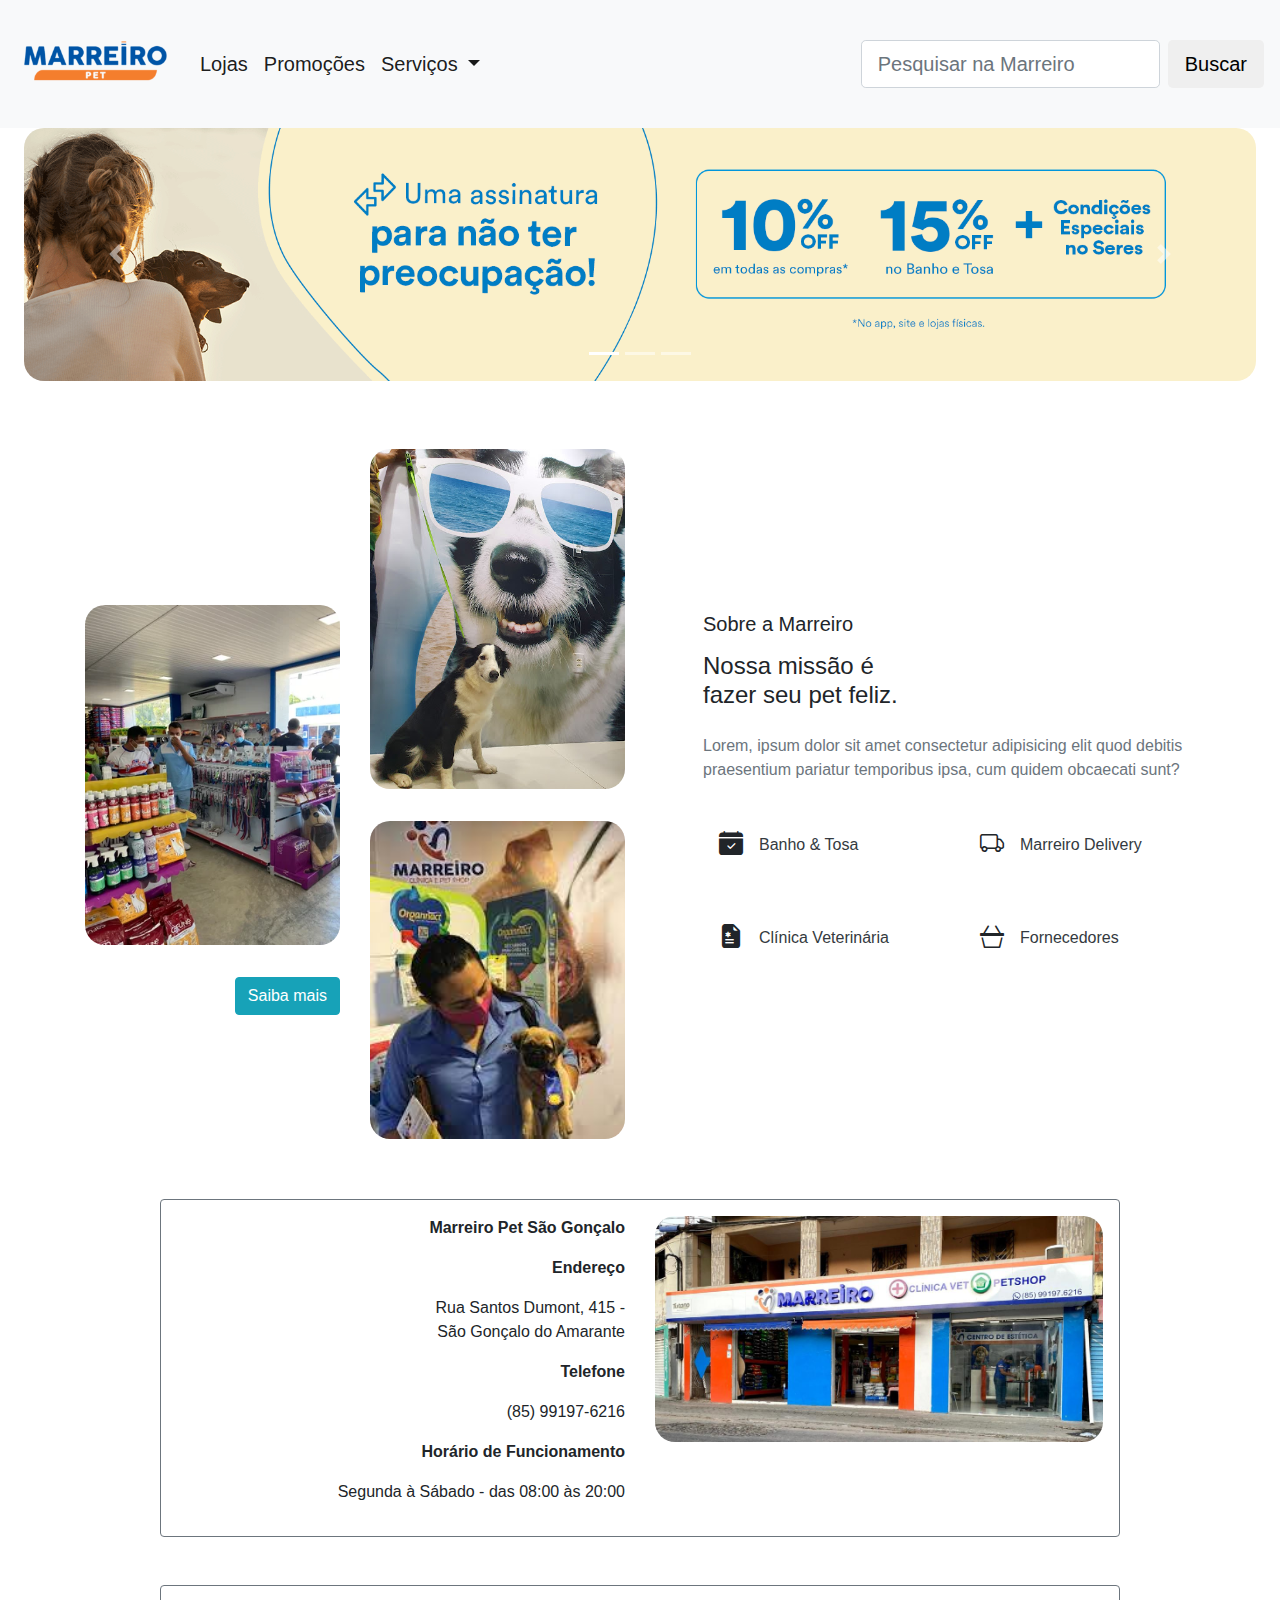
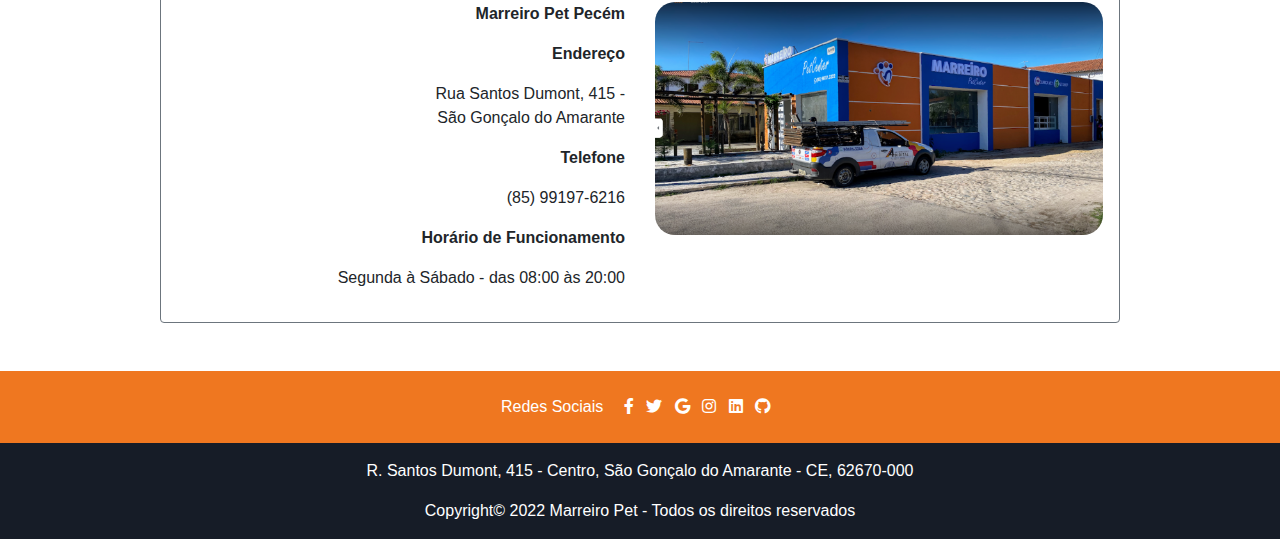
==== index.html @ 25037c05 "this is the first version of the web site" ====
<!doctype html>
<html lang="en">

<head>
  <!-- Required meta tags -->
  <meta charset="utf-8">
  <meta name="viewport" content="width=device-width, initial-scale=1, shrink-to-fit=no">

  <link rel="stylesheet" href="https://use.fontawesome.com/releases/v5.11.2/css/all.css" />

  <link rel="stylesheet" href="./styles.css">
  <!-- Bootstrap CSS -->
  <link rel="stylesheet" href="https://cdn.jsdelivr.net/npm/bootstrap@4.0.0/dist/css/bootstrap.min.css"
    integrity="sha384-Gn5384xqQ1aoWXA+058RXPxPg6fy4IWvTNh0E263XmFcJlSAwiGgFAW/dAiS6JXm" crossorigin="anonymous">

  <link rel="stylesheet" href="https://cdn.jsdelivr.net/npm/bootstrap-icons@1.5.0/font/bootstrap-icons.css">

  <link rel="stylesheet" href="https://cdnjs.cloudflare.com/ajax/libs/font-awesome/5.13.1/css/all.min.css" integrity="sha256-2XFplPlrFClt0bIdPgpz8H7ojnk10H69xRqd9+uTShA=" crossorigin="anonymous" />

  <title>Marreiro Pet</title>
</head>

<body>
  <!--The Header and Navbar-->
  <header>
    <nav class="navbar navbar-expand-lg navbar-light bg-light">
      <a class="navbar-brand" href="#"><img src="./assets/logo_resized.png" alt=""></a>
      <button class="navbar-toggler" type="button" data-toggle="collapse" data-target="#navbarSupportedContent"
        aria-controls="navbarSupportedContent" aria-expanded="false" aria-label="Toggle navigation">
        <span class="navbar-toggler-icon"></span>
      </button>

      <div class="collapse navbar-collapse" id="navbarSupportedContent">
        <ul class="navbar-nav mr-auto">
          <li class="nav-item active">
            <a class="nav-link" href="#">Lojas <span class="sr-only">(current)</span></a>
          </li> 
          <li class="nav-item active">
            <a class="nav-link" href="#">Promoções</a>
          </li>
          <li class="nav-item active dropdown">
            <a class="nav-link dropdown-toggle" href="#" id="navbarDropdown" role="button" data-toggle="dropdown"
              aria-haspopup="true" aria-expanded="false">
              Serviços
            </a>
            <div class="dropdown-menu" aria-labelledby="navbarDropdown">
              <a class="dropdown-item" href="#">Banho & Tosa</a>
              <a class="dropdown-item" href="#">Marreiro Delivery</a>
              <div class="dropdown-divider"></div>
              <a class="dropdown-item" href="#">Clínica Veterinária</a>
            </div>
          </li>
        </ul>
        <form class="form-inline my-2 my-lg-0">
          <input class="form-control mr-sm-2 form-control-lg" type="search" placeholder="Pesquisar na Marreiro" aria-label="Search">
          <div class="d-grid gap-1">
            <button class="btn btn-block btn-lg my-2 my-sm-0" type="submit">Buscar</button">
          </div>         
        </form>
      </div>
    </nav>
  </header>
  <!--The Header and Navbar-->

  <!--Carousel section-->
  <section>
    <div id="carouselExampleIndicators" class="carousel slide mx-4" data-ride="carousel">
      <ol class="carousel-indicators">
        <li data-target="#carouselExampleIndicators" data-slide-to="0" class="active"></li>
        <li data-target="#carouselExampleIndicators" data-slide-to="1"></li>
        <li data-target="#carouselExampleIndicators" data-slide-to="2"></li>
      </ol>
      <div class="carousel-inner">
        <div class="carousel-item active">
          <img class="d-block w-100" src="./assets/home.gif" alt="First slide">
        </div>
        <div class="carousel-item">
          <img class="d-block w-100" src="./assets/home_three.gif" alt="Second slide">
        </div>
        <div class="carousel-item">
          <img class="d-block w-100" src="./assets/home_two.gif" alt="Third slide">
        </div>
      </div>
      <a class="carousel-control-prev" href="#carouselExampleIndicators" role="button" data-slide="prev">
        <span class="carousel-control-prev-icon" aria-hidden="true"></span>
        <span class="sr-only">Previous</span>
      </a>
      <a class="carousel-control-next" href="#carouselExampleIndicators" role="button" data-slide="next">
        <span class="carousel-control-next-icon" aria-hidden="true"></span>
        <span class="sr-only">Next</span>
      </a>
    </div>
  </section>
  <!--Carousel section-->

  <!-- Services section -->
  <div class="container">
    <div class="row align-items-center">
      <div class="col-lg-6 col-md-6 order-2 order-md-1 mt-4 pt-2 mt-sm-0 opt-sm-0">
        <div class="row align-items-center">
          <div class="col-lg-6 col-md-6 col-6">
            <div class="row">
              <div class="col-lg-12 col-md-12 mt-4 pt-2">
                <div class="card work-desk rounded border-0 shadow-lg overflow-hidden">
                  <img src="./assets/vertical-marreiro-one.webp" class="img-fluid" alt="Image" />
                  <div class="img-overlay bg-dark"></div>
                </div>
              </div>
              <!--end col-->

              <div class="col-12">
                <div class="mt-4 pt-2 text-right">
                  <a href="javascript:void(0)" class="btn btn-info">Saiba mais <i class="mdi mdi-chevron-right"></i></a>
                </div>
              </div>
            </div>
            <!--end row-->
          </div>
          <!--end col-->

          <div class="col-lg-6 col-md-6 col-6">
            <div class="row">
              <div class="col-lg-12 col-md-12">
                <div class="card work-desk rounded border-0 shadow-lg overflow-hidden">
                  <img src="./assets/vertical-marreiro.jpg" class="img-fluid" alt="Image" />
                  <div class="img-overlay bg-dark"></div>
                </div>
              </div>
              <!--end col-->

              <div class="col-lg-12 col-md-12 mt-4 pt-2">
                <div class="card work-desk rounded border-0 shadow-lg overflow-hidden">
                  <img src="./assets/vertical-marreiro-two.jpg" class="img-fluid" alt="Image" />
                  <div class="img-overlay bg-dark"></div>
                </div>
              </div>
              <!--end col-->
            </div>
            <!--end row-->
          </div>
          <!--end col-->
        </div>
        <!--end row-->
      </div>
      <!--end col-->

      <div class="col-lg-6 col-md-6 col-12 order-1 order-md-2">
        <div class="section-title ml-lg-5">
          <h5 class="text-custom font-weight-normal mb-3">Sobre a Marreiro</h5>
          <h4 class="title mb-4">
            Nossa missão é <br />
            fazer seu pet feliz.
          </h4>
          <p class="text-muted mb-0">Lorem, ipsum dolor sit amet consectetur adipisicing elit quod debitis praesentium
            pariatur temporibus ipsa, cum quidem obcaecati sunt?</p>

          <div class="row">
            <div class="col-lg-6 mt-4 pt-2">
              <div class="media align-items-center rounded shadow p-3">                
                <i class="bi-calendar-check-fill h4 mb-0 text-custom"></i>
                <h6 class="ml-3 mb-0"><a href="javascript:void(0)" class="text-dark">Banho & Tosa</a></h6>
              </div>
            </div>
            <div class="col-lg-6 mt-4 pt-2">
              <div class="media align-items-center rounded shadow p-3">                
                <i class="bi-truck h4 mb-0 text-custom"></i>
                <h6 class="ml-3 mb-0"><a href="javascript:void(0)" class="text-dark">Marreiro Delivery</a></h6>
              </div>
            </div>
            <div class="col-lg-6 mt-4 pt-2">
              <div class="media align-items-center rounded shadow p-3">
                <i class="bi-file-earmark-medical-fill h4 mb-0 text-custom"></i>
                <h6 class="ml-3 mb-0"><a href="javascript:void(0)" class="text-dark">Clínica Veterinária</a></h6>
              </div>
            </div>
            <div class="col-lg-6 mt-4 pt-2">
              <div class="media align-items-center rounded shadow p-3">
                <i class="bi-basket3 h4 mb-0 text-custom"></i>
                <h6 class="ml-3 mb-0"><a href="javascript:void(0)" class="text-dark">Fornecedores</a></h6>
              </div>
            </div>
          </div>
        </div>
      </div>
      <!--end col-->
    </div>
    <!--enr row-->
  </div>
  <!-- /Services section -->

  <!--Shops section-->
  <div class="clearfix border border-secondary rounded mb-5 w-75 mx-auto p-3">
    <div class="row align-items">
      <div class="col text-right responsive-text">
        <p><strong>Marreiro Pet São Gonçalo</strong></p>
        <p><strong>Endereço</strong></p>
        <p>Rua Santos Dumont, 415 - <br>São Gonçalo do Amarante</p>
        <p><strong>Telefone</strong></p>
        <p>(85) 99197-6216</p>
        <p><strong>Horário de Funcionamento</strong></p>
        <p>Segunda à Sábado - das 08:00 às 20:00</p>
      </div>
      <div class="col">
        <img src="./assets/marreiro-sga.jpeg" class="img-fluid" alt="">
      </div>
    </div>
  </div>

  <div class="clearfix border border-secondary rounded mb-5 w-75 mx-auto p-3">
    <div class="row align-items">
      <div class="col text-right responsive-text">
        <p><strong>Marreiro Pet Pecém</strong></p>
        <p><strong>Endereço</strong></p>
        <p>Rua Santos Dumont, 415 - <br>São Gonçalo do Amarante</p>
        <p><strong>Telefone</strong></p>
        <p>(85) 99197-6216</p>
        <p><strong>Horário de Funcionamento</strong></p>
        <p>Segunda à Sábado - das 08:00 às 20:00</p>
      </div>
      <div class="col">
        <img src="./assets/marreiro-pecem.png" class="img-fluid" alt="">
      </div>
    </div>
  </div>
  <!--Shops section-->

  <!-- Footer -->
  <footer class="text-center text-lg-start text-white" style="background-color: #1c2331">
    <!-- Section: Social media -->
    <div class="justify-content-between p-4" style="background-color: #EF7720">
      <!-- Left -->
      <div class="me-5">
        <span class="mr-3">Redes Sociais</span>
        <a href="" class="text-white me-4 mr-2">
          <i class="fab fa-facebook-f"></i>
        </a>
        <a href="" class="text-white me-4 mr-2">
          <i class="fab fa-twitter"></i>
        </a>
        <a href="" class="text-white me-4 mr-2">
          <i class="fab fa-google"></i>
        </a>
        <a href="" class="text-white me-4 mr-2">
          <i class="fab fa-instagram"></i>
        </a>
        <a href="" class="text-white me-4 mr-2">
          <i class="fab fa-linkedin"></i>
        </a>
        <a href="" class="text-white me-4 mr-2">
          <i class="fab fa-github"></i>
        </a>
      </div>
      <!-- Left -->
    </div>
    <!-- Section: Social media -->

    <!-- Copyright -->
    <div class="text-center p-3" style="background-color: rgba(0, 0, 0, 0.2)">
      <p>
        R. Santos Dumont, 415 - Centro, São Gonçalo do Amarante - CE, 62670-000
      </p>
      Copyright© 2022
      <a class="text-white" href="https://mdbootstrap.com/">Marreiro Pet - Todos os direitos reservados</a>
    </div>
    <!-- Copyright -->
  </footer>
  <!-- Footer -->

  <!-- jQuery first, then Popper.js, then Bootstrap JS -->
  <script src="https://code.jquery.com/jquery-3.2.1.slim.min.js"
    integrity="sha384-KJ3o2DKtIkvYIK3UENzmM7KCkRr/rE9/Qpg6aAZGJwFDMVNA/GpGFF93hXpG5KkN"
    crossorigin="anonymous"></script>
  <script src="https://cdn.jsdelivr.net/npm/popper.js@1.12.9/dist/umd/popper.min.js"
    integrity="sha384-ApNbgh9B+Y1QKtv3Rn7W3mgPxhU9K/ScQsAP7hUibX39j7fakFPskvXusvfa0b4Q"
    crossorigin="anonymous"></script>
  <script src="https://cdn.jsdelivr.net/npm/bootstrap@4.0.0/dist/js/bootstrap.min.js"
    integrity="sha384-JZR6Spejh4U02d8jOt6vLEHfe/JQGiRRSQQxSfFWpi1MquVdAyjUar5+76PVCmYl"
    crossorigin="anonymous"></script>

  <script src="scripts.js"></script>
</body>

</html>
---- styles.css ----
.container {
    margin: 60px;
}

img {
    border-radius: 20px;
}

.btn:hover {
    background-color: #EF7720; 
    color: #fff;
}

.nav-link {
    font-size: 20px;
}

@media (min-width: 601px) {
    .responsive-text {
        font-size: 16px;
    }
}

@media (max-width: 600px ) {
    .responsive-text {
        font-size: 12px;
    }
}
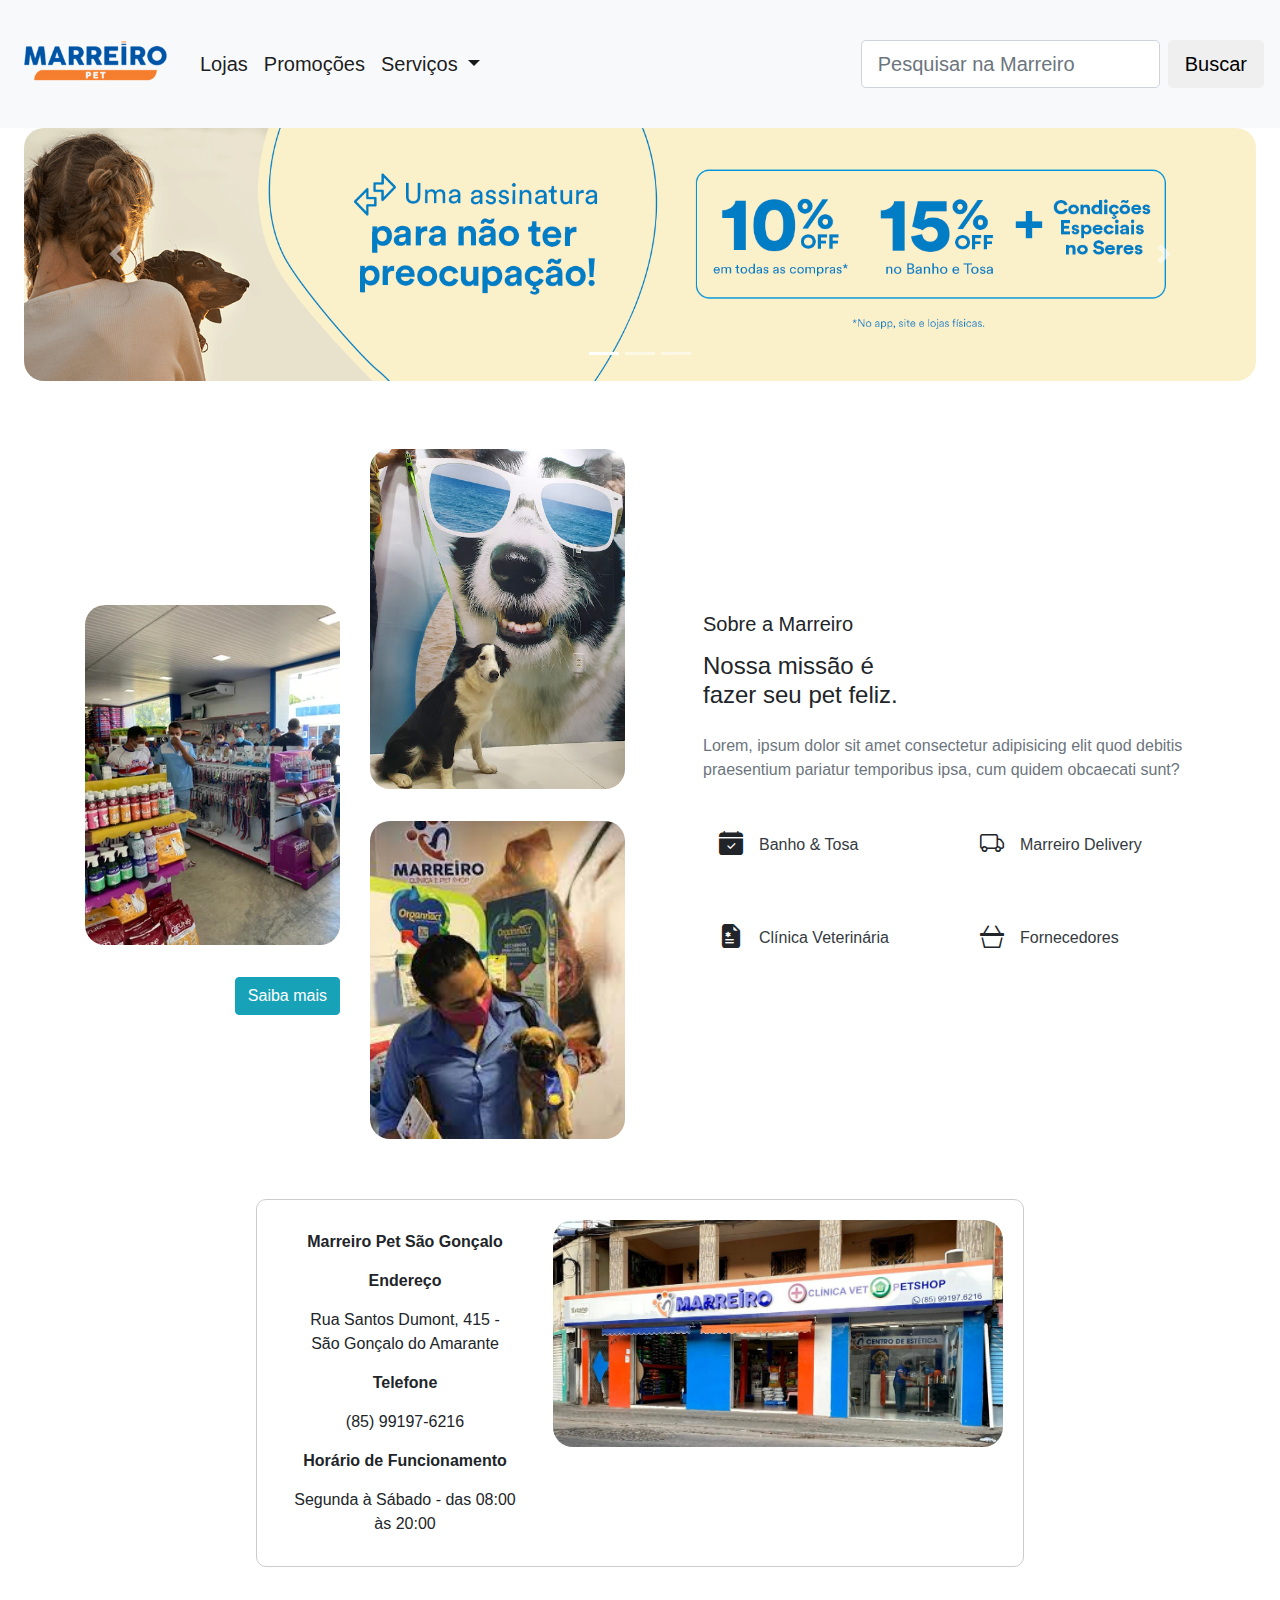
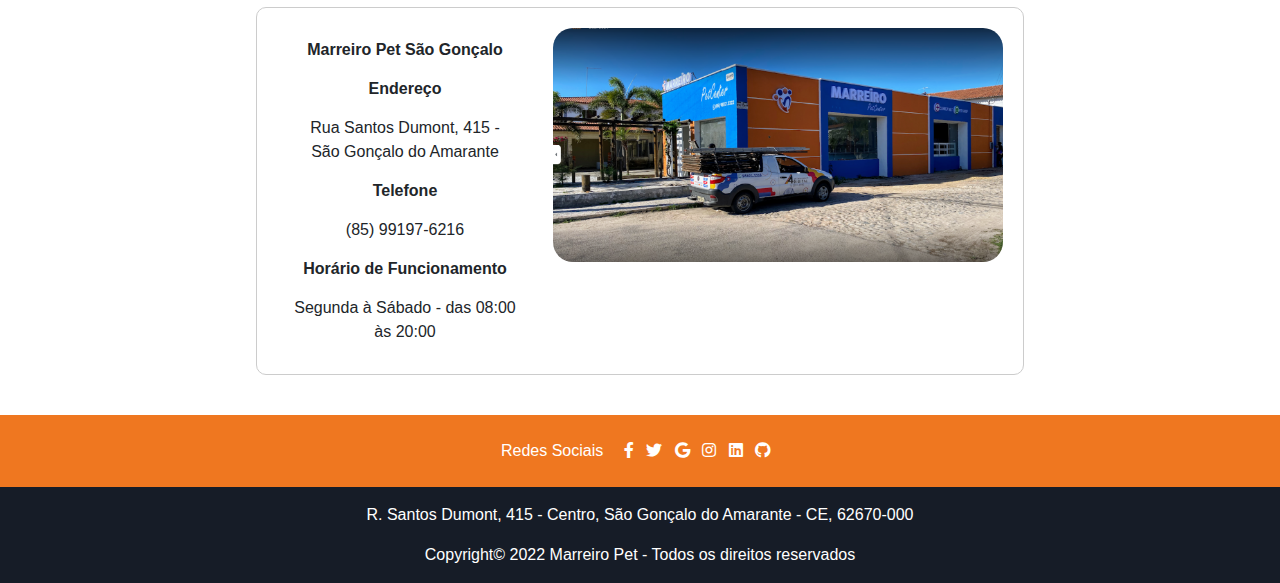
==== commit 4b66eb65: "remove the bootstrap function of the shop section" ====
--- a/index.html
+++ b/index.html
@@ -44,7 +44,7 @@
               Serviços
             </a>
             <div class="dropdown-menu" aria-labelledby="navbarDropdown">
-              <a class="dropdown-item" href="#">Banho & Tosa</a>
+              <a class="dropdown-item" href="./banho-tosa.html">Banho & Tosa</a>
               <a class="dropdown-item" href="#">Marreiro Delivery</a>
               <div class="dropdown-divider"></div>
               <a class="dropdown-item" href="#">Clínica Veterinária</a>
@@ -189,9 +189,9 @@
   <!-- /Services section -->
 
   <!--Shops section-->
-  <div class="clearfix border border-secondary rounded mb-5 w-75 mx-auto p-3">
-    <div class="row align-items">
-      <div class="col text-right responsive-text">
+  <section>
+    <div class="shops">
+      <div class="shop-info">
         <p><strong>Marreiro Pet São Gonçalo</strong></p>
         <p><strong>Endereço</strong></p>
         <p>Rua Santos Dumont, 415 - <br>São Gonçalo do Amarante</p>
@@ -200,16 +200,13 @@
         <p><strong>Horário de Funcionamento</strong></p>
         <p>Segunda à Sábado - das 08:00 às 20:00</p>
       </div>
-      <div class="col">
+      <div class="img-shop">
         <img src="./assets/marreiro-sga.jpeg" class="img-fluid" alt="">
-      </div>
-    </div>
-  </div>
-
-  <div class="clearfix border border-secondary rounded mb-5 w-75 mx-auto p-3">
-    <div class="row align-items">
-      <div class="col text-right responsive-text">
-        <p><strong>Marreiro Pet Pecém</strong></p>
+      </div> 
+    </div>
+    <div class="shops">
+      <div class="shop-info">
+        <p><strong>Marreiro Pet São Gonçalo</strong></p>
         <p><strong>Endereço</strong></p>
         <p>Rua Santos Dumont, 415 - <br>São Gonçalo do Amarante</p>
         <p><strong>Telefone</strong></p>
@@ -217,11 +214,12 @@
         <p><strong>Horário de Funcionamento</strong></p>
         <p>Segunda à Sábado - das 08:00 às 20:00</p>
       </div>
-      <div class="col">
+      <div class="img-shop">
         <img src="./assets/marreiro-pecem.png" class="img-fluid" alt="">
-      </div>
-    </div>
-  </div>
+      </div> 
+    </div>
+
+  </section>
   <!--Shops section-->
 
   <!-- Footer -->
--- a/styles.css
+++ b/styles.css
@@ -25,4 +25,33 @@
     .responsive-text {
         font-size: 12px;
     }
+}
+
+/*shop section*/
+.shops {
+    display: flex;
+    justify-content: center;
+    margin: 40px auto;
+    padding: 20px;
+    border: 1px solid #ccc;
+    border-radius: 10px;
+    max-width: 60vw;
+}
+.shop-info p {
+    margin: 5px;
+    padding: 5px;
+    text-align: center;
+}
+
+.img-shop {
+    max-width: 450px;
+    margin-left: 20px;
+}
+
+@media (max-width: 600px) {
+    .shops {
+        display: block;
+        text-align: center;
+        max-width: 80vw;
+    }
 }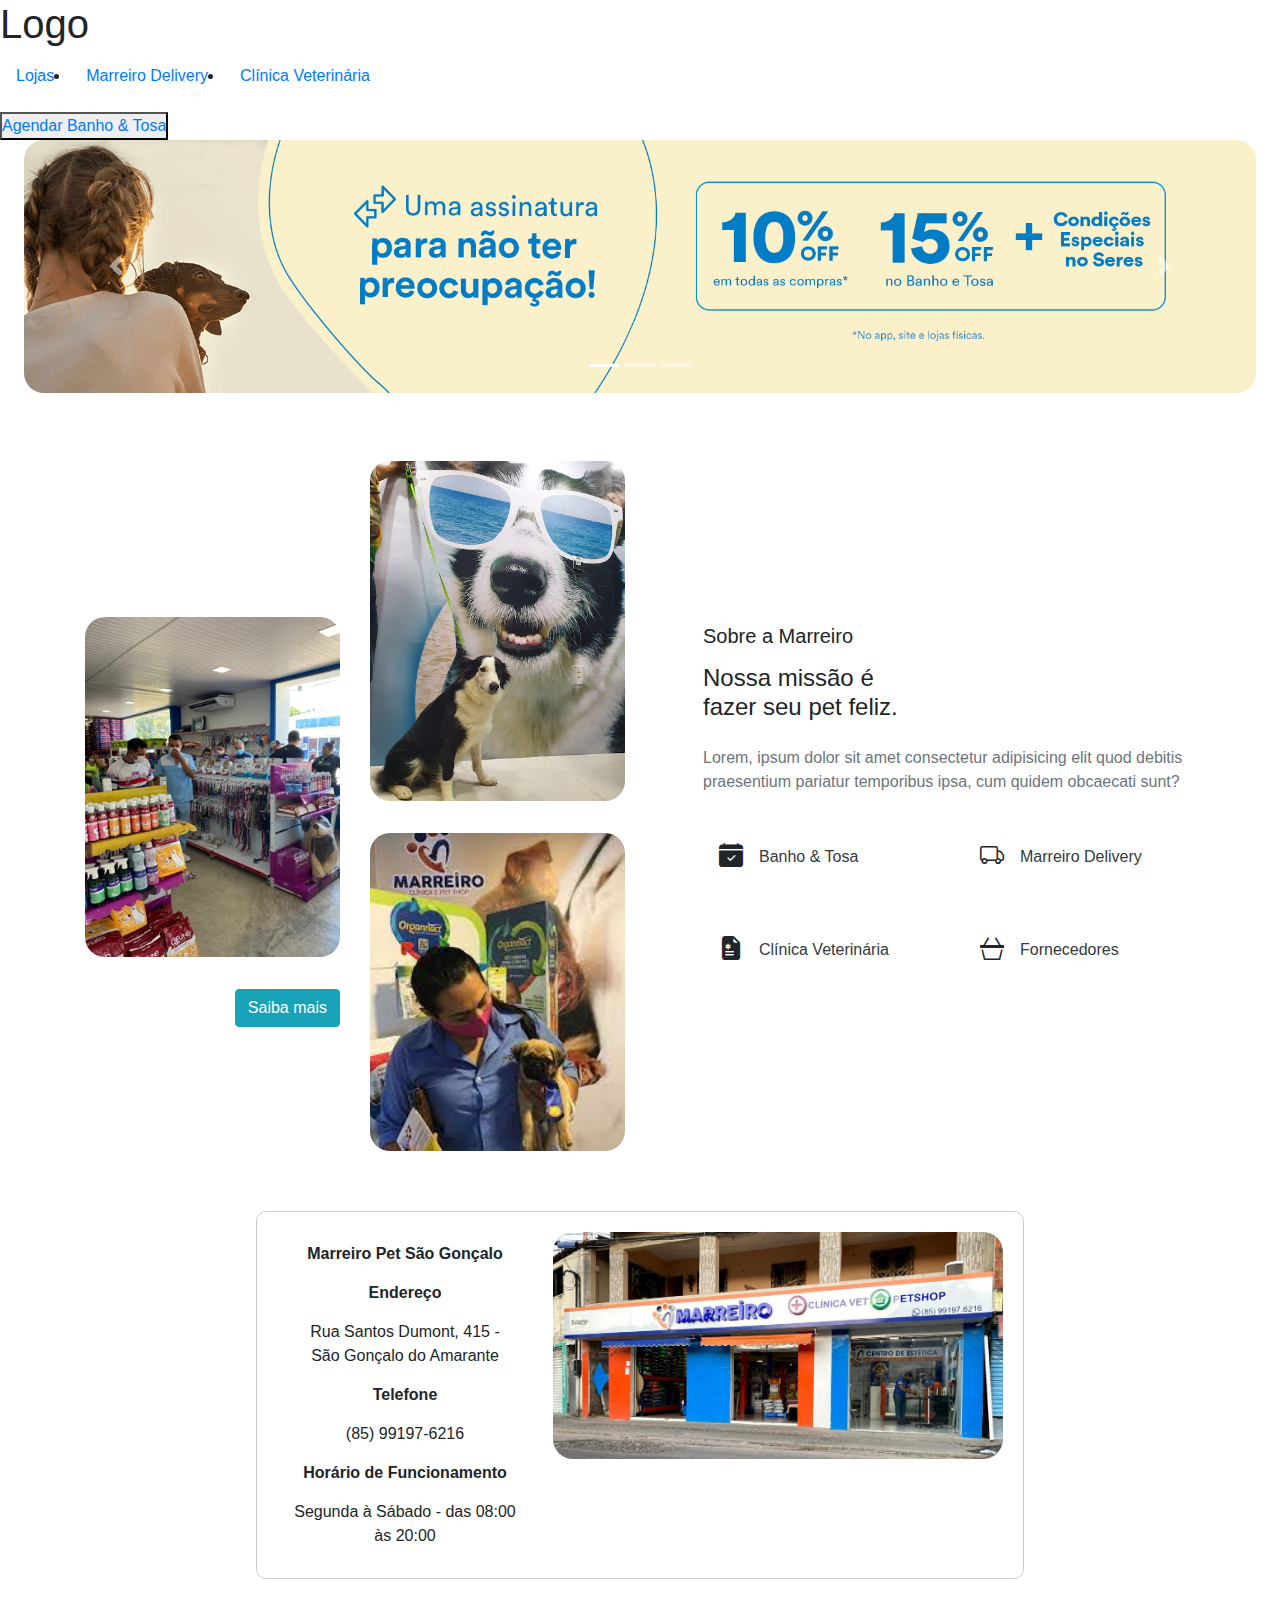
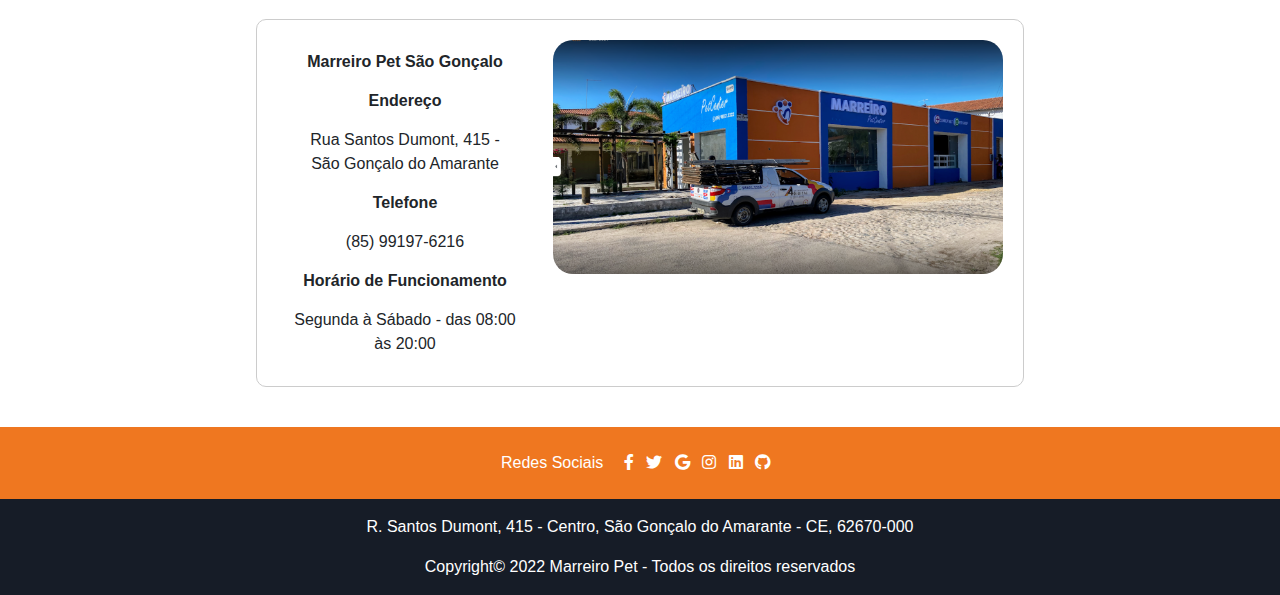
==== commit 10d1c680: "remove the bootstrap styles of the Nav Menu and initialized a new menu using css and html" ====
--- a/index.html
+++ b/index.html
@@ -1,5 +1,5 @@
 <!doctype html>
-<html lang="en">
+<html lang="pt-br">
 
 <head>
   <!-- Required meta tags -->
@@ -9,6 +9,7 @@
   <link rel="stylesheet" href="https://use.fontawesome.com/releases/v5.11.2/css/all.css" />
 
   <link rel="stylesheet" href="./styles.css">
+
   <!-- Bootstrap CSS -->
   <link rel="stylesheet" href="https://cdn.jsdelivr.net/npm/bootstrap@4.0.0/dist/css/bootstrap.min.css"
     integrity="sha384-Gn5384xqQ1aoWXA+058RXPxPg6fy4IWvTNh0E263XmFcJlSAwiGgFAW/dAiS6JXm" crossorigin="anonymous">
@@ -23,6 +24,23 @@
 <body>
   <!--The Header and Navbar-->
   <header>
+    <nav class="nav-bar">
+      <div class="logo">
+        <h1>Logo</h1>
+      </div>
+      <div class="nav-list">
+        <ul>
+          <li class="nav-item"><a href="#" class="nav-link">Lojas</a></li>
+          <li class="nav-item"><a href="#" class="nav-link">Marreiro Delivery</a></li>
+          <li class="nav-item"><a href="#" class="nav-link">Clínica Veterinária</a></li>
+        </ul>
+      </div>
+      <div>
+        <button><a href="#">Agendar Banho & Tosa</a></button>
+      </div>
+    </nav>
+  </header>
+  <!-- <header>
     <nav class="navbar navbar-expand-lg navbar-light bg-light">
       <a class="navbar-brand" href="#"><img src="./assets/logo_resized.png" alt=""></a>
       <button class="navbar-toggler" type="button" data-toggle="collapse" data-target="#navbarSupportedContent"
@@ -59,7 +77,7 @@
         </form>
       </div>
     </nav>
-  </header>
+  </header> -->
   <!--The Header and Navbar-->
 
   <!--Carousel section-->
--- a/styles.css
+++ b/styles.css
@@ -1,3 +1,17 @@
+* {
+    padding: 0;
+    margin: 0;
+}
+
+
+ul {
+    display: flex;
+}
+
+li {
+    text-decoration: none;
+}
+
 .container {
     margin: 60px;
 }
@@ -11,9 +25,9 @@
     color: #fff;
 }
 
-.nav-link {
+/* .nav-link {
     font-size: 20px;
-}
+} */
 
 @media (min-width: 601px) {
     .responsive-text {
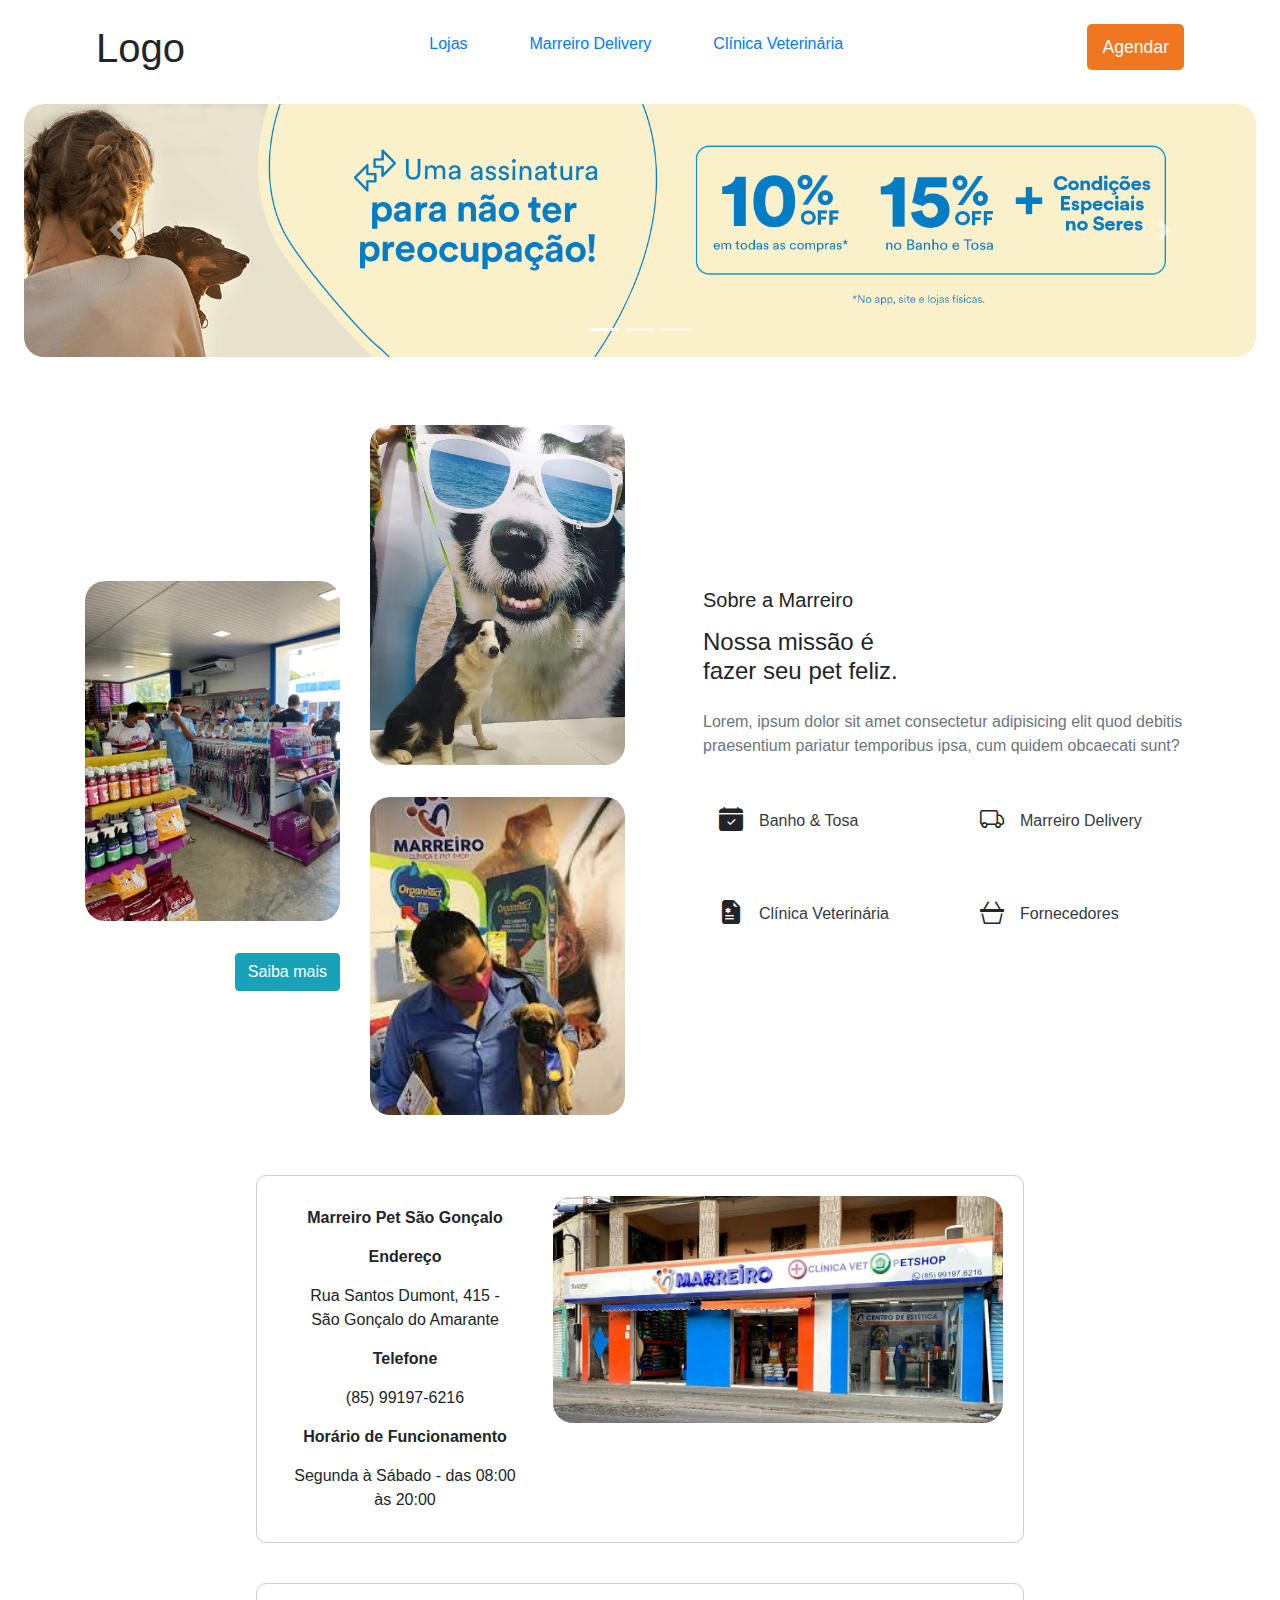
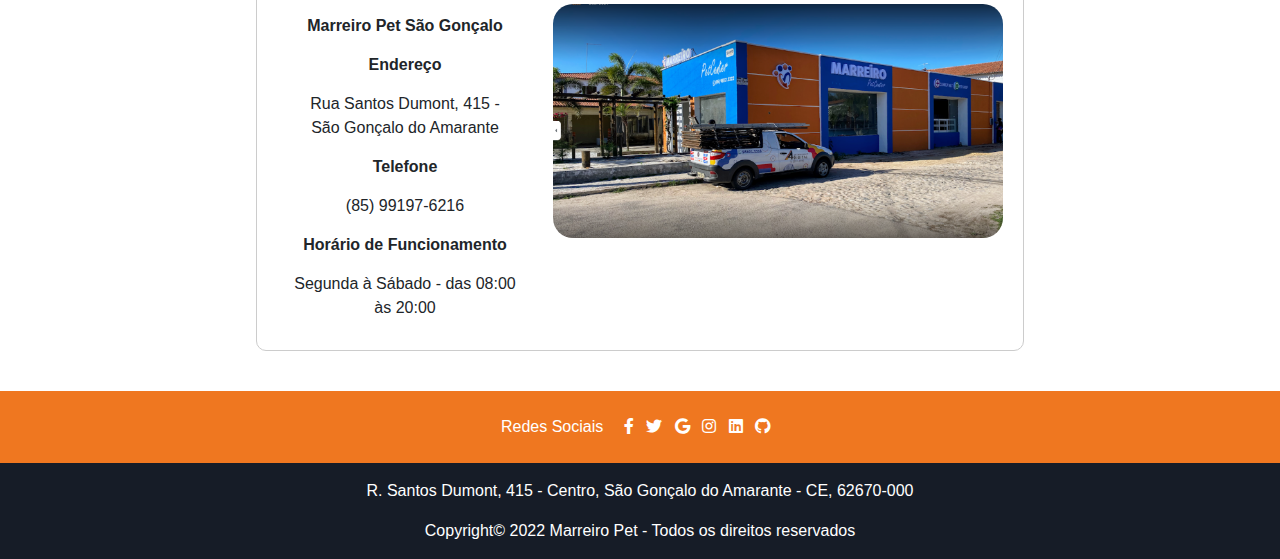
==== commit fd00e593: "added the mobile menu" ====
--- a/index.html
+++ b/index.html
@@ -35,49 +35,27 @@
           <li class="nav-item"><a href="#" class="nav-link">Clínica Veterinária</a></li>
         </ul>
       </div>
-      <div>
-        <button><a href="#">Agendar Banho & Tosa</a></button>
-      </div>
+      <div class="login-button">
+        <button><a href="#">Agendar</a></button>
+      </div>
+
+      <div class="mobile-menu-icon">
+        <button onclick="menuShow()"><img src="./assets/mobile-menu.png" alt=""></button>
+      </div>   
     </nav>
+
+    <div class="mobile-menu">
+      <ul>
+        <li class="nav-item"><a href="#" class="nav-link">Lojas</a></li>
+        <li class="nav-item"><a href="#" class="nav-link">Marreiro Delivery</a></li>
+        <li class="nav-item"><a href="#" class="nav-link">Clínica Veterinária</a></li>
+      </ul>
+
+      <div class="login-button">
+        <button><a href="#">Agendar</a></button>
+      </div>
+    </div>
   </header>
-  <!-- <header>
-    <nav class="navbar navbar-expand-lg navbar-light bg-light">
-      <a class="navbar-brand" href="#"><img src="./assets/logo_resized.png" alt=""></a>
-      <button class="navbar-toggler" type="button" data-toggle="collapse" data-target="#navbarSupportedContent"
-        aria-controls="navbarSupportedContent" aria-expanded="false" aria-label="Toggle navigation">
-        <span class="navbar-toggler-icon"></span>
-      </button>
-
-      <div class="collapse navbar-collapse" id="navbarSupportedContent">
-        <ul class="navbar-nav mr-auto">
-          <li class="nav-item active">
-            <a class="nav-link" href="#">Lojas <span class="sr-only">(current)</span></a>
-          </li> 
-          <li class="nav-item active">
-            <a class="nav-link" href="#">Promoções</a>
-          </li>
-          <li class="nav-item active dropdown">
-            <a class="nav-link dropdown-toggle" href="#" id="navbarDropdown" role="button" data-toggle="dropdown"
-              aria-haspopup="true" aria-expanded="false">
-              Serviços
-            </a>
-            <div class="dropdown-menu" aria-labelledby="navbarDropdown">
-              <a class="dropdown-item" href="./banho-tosa.html">Banho & Tosa</a>
-              <a class="dropdown-item" href="#">Marreiro Delivery</a>
-              <div class="dropdown-divider"></div>
-              <a class="dropdown-item" href="#">Clínica Veterinária</a>
-            </div>
-          </li>
-        </ul>
-        <form class="form-inline my-2 my-lg-0">
-          <input class="form-control mr-sm-2 form-control-lg" type="search" placeholder="Pesquisar na Marreiro" aria-label="Search">
-          <div class="d-grid gap-1">
-            <button class="btn btn-block btn-lg my-2 my-sm-0" type="submit">Buscar</button">
-          </div>         
-        </form>
-      </div>
-    </nav>
-  </header> -->
   <!--The Header and Navbar-->
 
   <!--Carousel section-->
--- a/styles.css
+++ b/styles.css
@@ -3,14 +3,100 @@
     margin: 0;
 }
 
-
-ul {
+.nav-bar {
     display: flex;
+    justify-content: space-between;
+    padding: 1.5rem 6rem;
 }
 
-li {
+.logo {
+    display: flex;
+    align-items: center;
+}
+
+.nav-list {
+    display: flex;
+    align-items: center;
+}
+
+.nav-list ul {
+    display: flex;
+    justify-content: center;
+    list-style: none;
+}
+
+.nav-item {
+    margin: 0 15px;    
+}
+
+.nav.link {
     text-decoration: none;
+    font-size: 1.15rem;
+    font-weight: 400;
 }
+
+.login-button button {
+    border: none;
+    background-color: #EF7720;
+    padding: 10px 15px;
+    border-radius: 5px;
+}
+
+.login-button button a {
+    text-decoration: none;
+    color: #fff;
+    font-weight: 500;
+    font-size: 1.1rem;
+}
+
+.mobile-menu-icon {
+    display: none;
+}
+
+.mobile-menu {
+    display: none;
+}
+
+@media screen and (max-width: 730px) {
+    .nav-bar {
+        padding: 1.5rem 4rem;
+    }
+    .nav-item {
+        display: none;
+    }
+    .login-button {
+        display: none;
+    }
+    .mobile-menu-icon {
+        display: block;
+    }
+    .mobile-menu-icon button {
+        background-color: transparent;
+        border: none;
+        cursor: pointer;
+    }
+    .mobile-menu ul {
+        display: flex;
+        flex-direction: column;
+        text-align: center;
+        padding-bottom: 1rem;
+    }
+    .mobile-menu .nav-item {
+        display: block;
+        padding-top: 1.2rem;
+    }    
+    .mobile-menu .login-button {
+        display: block;
+        padding: 1rem 2rem;
+    }
+    .mobile-menu .login-button {
+        width: 100%;
+    }
+    .open {
+        display: block;
+    }
+}
+
 
 .container {
     margin: 60px;
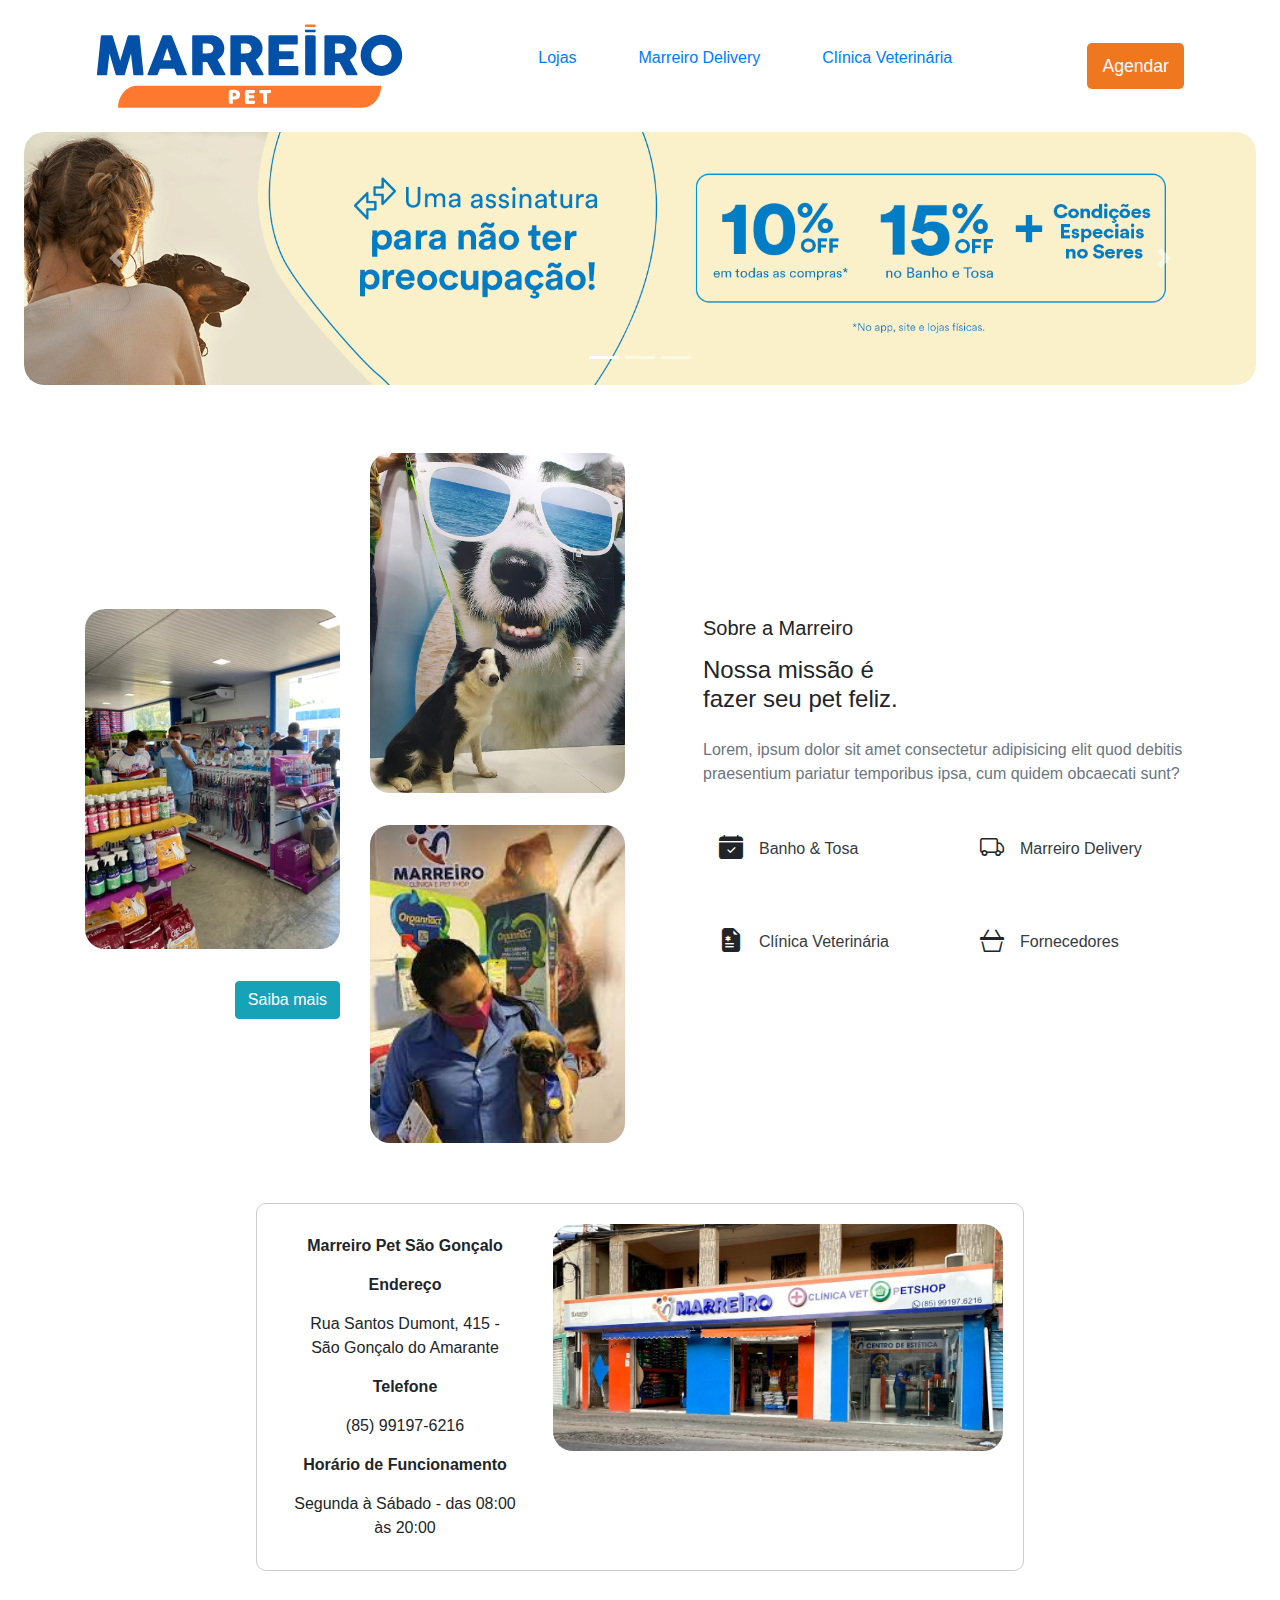
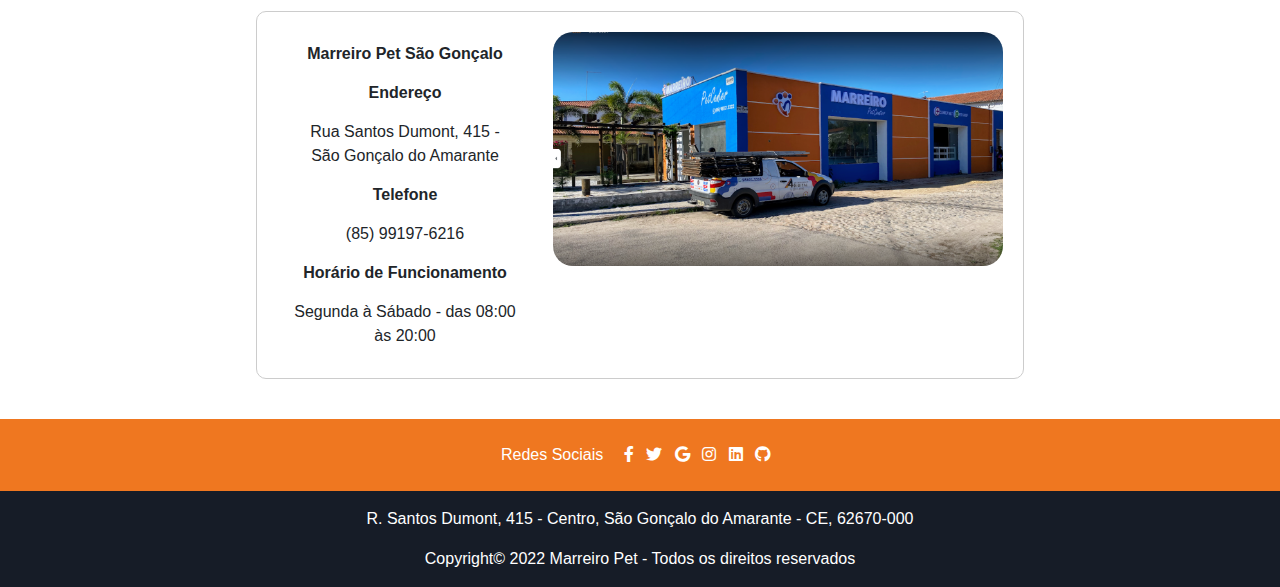
==== commit d5461f83: "this some changes in the mobile nav menu" ====
--- a/index.html
+++ b/index.html
@@ -26,7 +26,7 @@
   <header>
     <nav class="nav-bar">
       <div class="logo">
-        <h1>Logo</h1>
+        <img src="./assets/logo-svg.svg" alt="">
       </div>
       <div class="nav-list">
         <ul>
@@ -40,7 +40,7 @@
       </div>
 
       <div class="mobile-menu-icon">
-        <button onclick="menuShow()"><img src="./assets/mobile-menu.png" alt=""></button>
+        <button onclick="menuShow()"><img src="./assets/menu-squared-50.png" alt=""></button>
       </div>   
     </nav>
 
--- a/styles.css
+++ b/styles.css
@@ -7,11 +7,17 @@
     display: flex;
     justify-content: space-between;
     padding: 1.5rem 6rem;
+    align-items: center;
 }
 
 .logo {
     display: flex;
     align-items: center;
+}
+
+.logo img {
+    max-width: 100%;
+    height: auto;
 }
 
 .nav-list {
@@ -57,7 +63,11 @@
     display: none;
 }
 
+/*Styles about the mobile menu*/
 @media screen and (max-width: 730px) {
+    .logo img {
+        width: min(50vw, 100%);
+    }
     .nav-bar {
         padding: 1.5rem 4rem;
     }
@@ -95,8 +105,15 @@
     .open {
         display: block;
     }
+    .logo img {
+        width: 10rem;
+        border-radius: 0 !important;
+    }
 }
 
+.carousel-inner {
+    border-radius: 20px !important;
+}
 
 .container {
     margin: 60px;
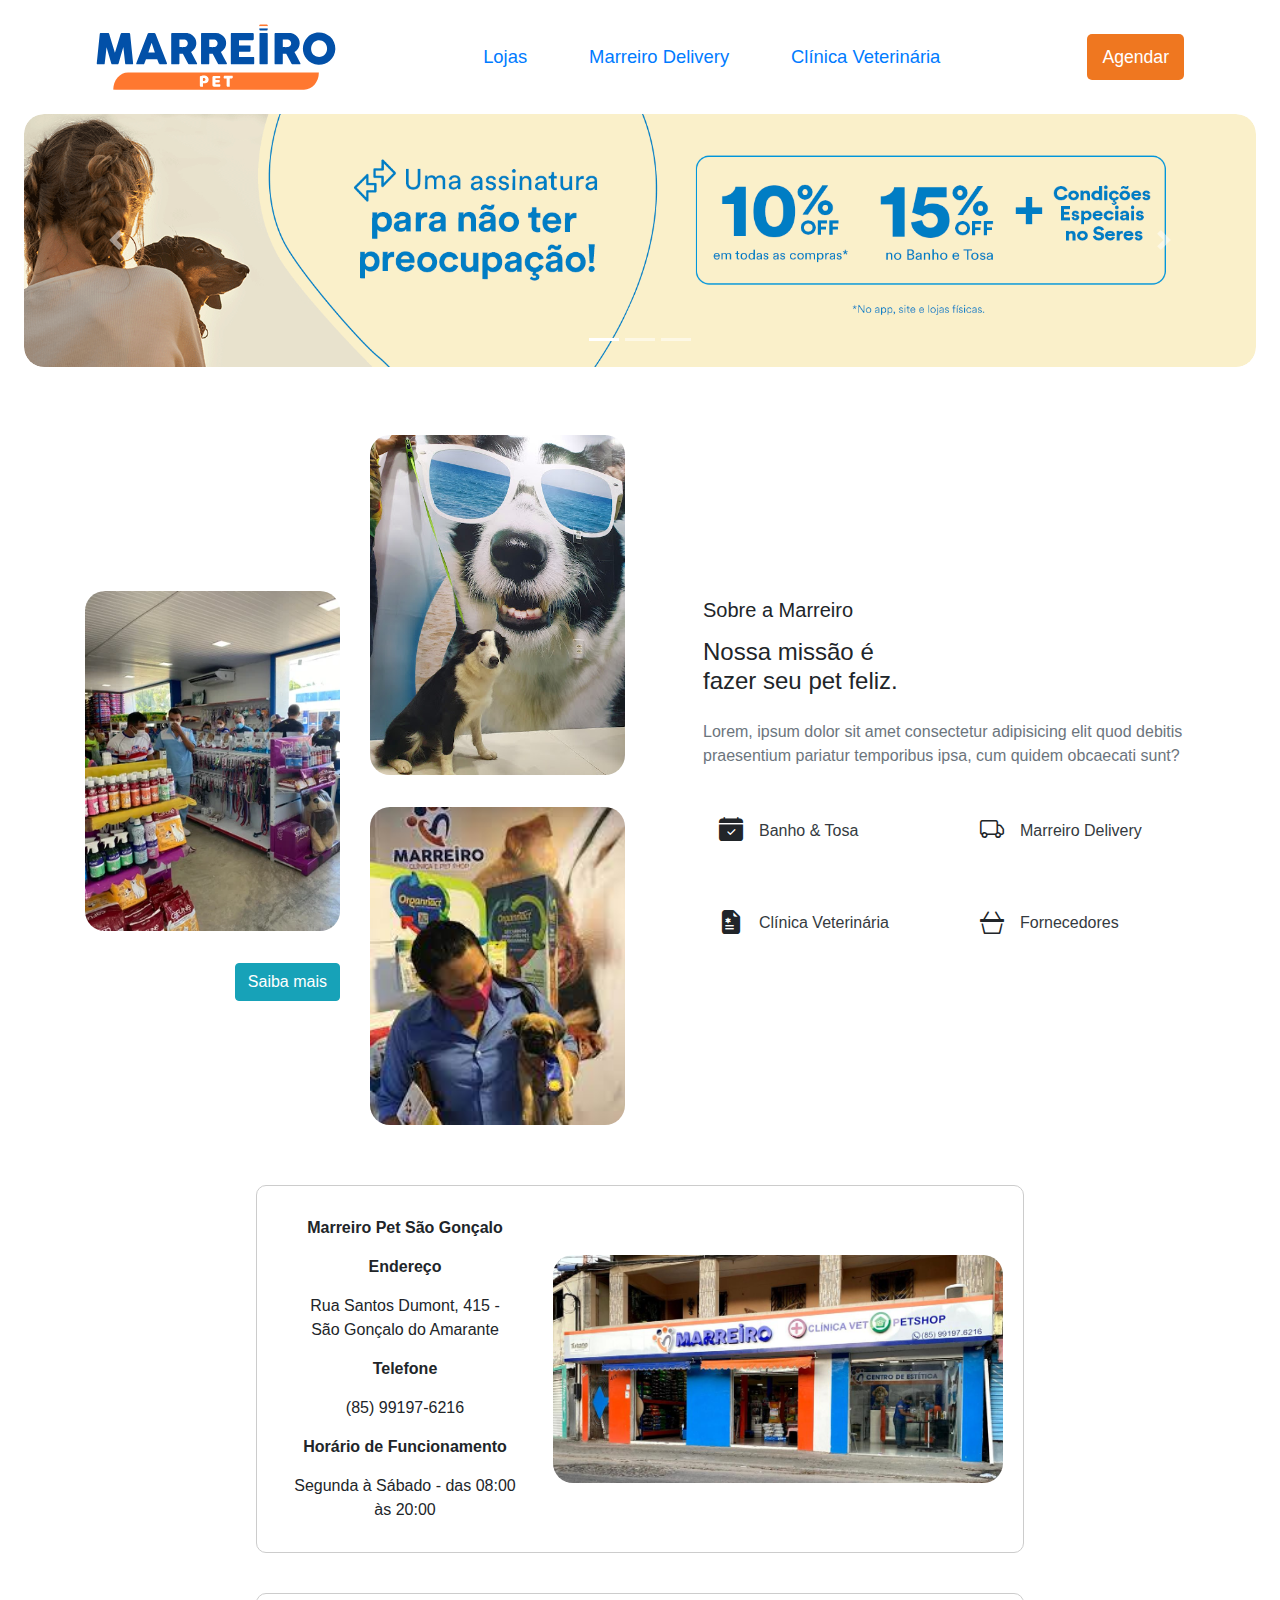
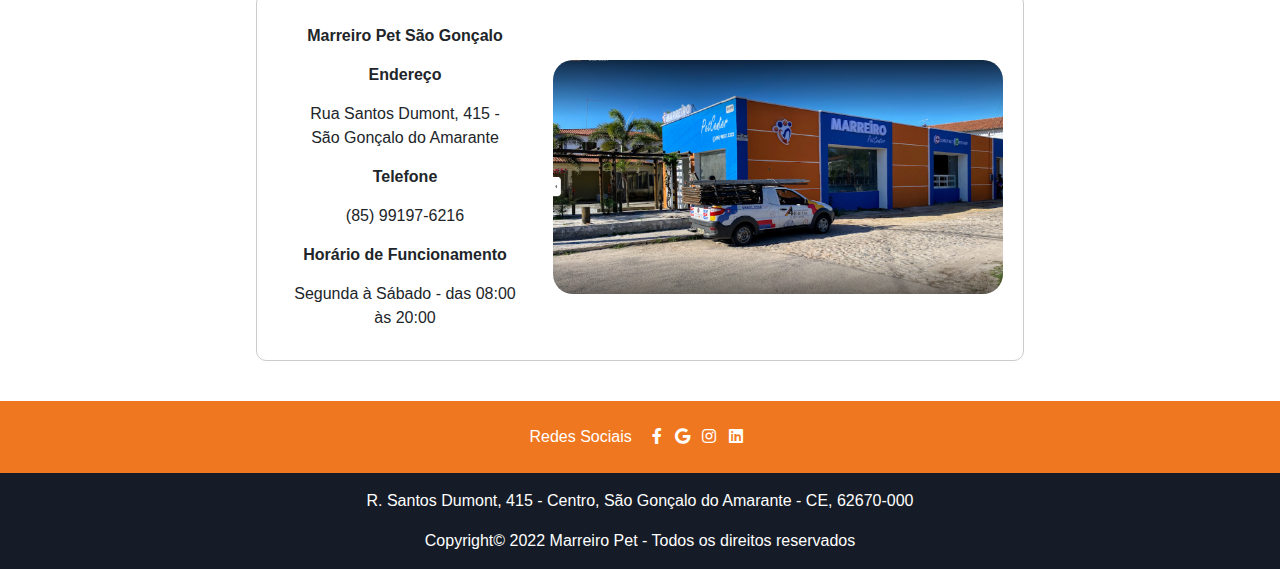
==== commit 0ca0d3d4: "added the anchor links in the page" ====
--- a/index.html
+++ b/index.html
@@ -26,13 +26,13 @@
   <header>
     <nav class="nav-bar">
       <div class="logo">
-        <img src="./assets/logo-svg.svg" alt="">
+        <a href=""><img src="./assets/logo-svg.svg" alt=""></a>
       </div>
       <div class="nav-list">
         <ul>
-          <li class="nav-item"><a href="#" class="nav-link">Lojas</a></li>
-          <li class="nav-item"><a href="#" class="nav-link">Marreiro Delivery</a></li>
-          <li class="nav-item"><a href="#" class="nav-link">Clínica Veterinária</a></li>
+          <li class="nav-item"><a href="#lojas" class="nav-link">Lojas</a></li>
+          <li class="nav-item"><a href="#services" class="nav-link">Marreiro Delivery</a></li>
+          <li class="nav-item"><a href="#services" class="nav-link">Clínica Veterinária</a></li>
         </ul>
       </div>
       <div class="login-button">
@@ -46,9 +46,9 @@
 
     <div class="mobile-menu">
       <ul>
-        <li class="nav-item"><a href="#" class="nav-link">Lojas</a></li>
-        <li class="nav-item"><a href="#" class="nav-link">Marreiro Delivery</a></li>
-        <li class="nav-item"><a href="#" class="nav-link">Clínica Veterinária</a></li>
+        <li class="nav-item"><a href="#lojas" class="nav-link">Lojas</a></li>
+        <li class="nav-item"><a href="#services" class="nav-link">Marreiro Delivery</a></li>
+        <li class="nav-item"><a href="#services" class="nav-link">Clínica Veterinária</a></li>
       </ul>
 
       <div class="login-button">
@@ -90,7 +90,7 @@
   <!--Carousel section-->
 
   <!-- Services section -->
-  <div class="container">
+  <div class="container" id="services">
     <div class="row align-items-center">
       <div class="col-lg-6 col-md-6 order-2 order-md-1 mt-4 pt-2 mt-sm-0 opt-sm-0">
         <div class="row align-items-center">
@@ -186,6 +186,20 @@
 
   <!--Shops section-->
   <section>
+    <div class="shops" id="lojas">
+      <div class="shop-info">
+        <p><strong>Marreiro Pet São Gonçalo</strong></p>
+        <p><strong>Endereço</strong></p>
+        <p>Rua Santos Dumont, 415 - <br>São Gonçalo do Amarante</p>
+        <p><strong>Telefone</strong></p>
+        <p>(85) 99197-6216</p>
+        <p><strong>Horário de Funcionamento</strong></p>
+        <p>Segunda à Sábado - das 08:00 às 20:00</p>
+      </div>
+      <div class="img-shop">
+        <img src="./assets/marreiro-sga.jpeg" class="img-fluid" alt="">
+      </div> 
+    </div>
     <div class="shops">
       <div class="shop-info">
         <p><strong>Marreiro Pet São Gonçalo</strong></p>
@@ -197,20 +211,6 @@
         <p>Segunda à Sábado - das 08:00 às 20:00</p>
       </div>
       <div class="img-shop">
-        <img src="./assets/marreiro-sga.jpeg" class="img-fluid" alt="">
-      </div> 
-    </div>
-    <div class="shops">
-      <div class="shop-info">
-        <p><strong>Marreiro Pet São Gonçalo</strong></p>
-        <p><strong>Endereço</strong></p>
-        <p>Rua Santos Dumont, 415 - <br>São Gonçalo do Amarante</p>
-        <p><strong>Telefone</strong></p>
-        <p>(85) 99197-6216</p>
-        <p><strong>Horário de Funcionamento</strong></p>
-        <p>Segunda à Sábado - das 08:00 às 20:00</p>
-      </div>
-      <div class="img-shop">
         <img src="./assets/marreiro-pecem.png" class="img-fluid" alt="">
       </div> 
     </div>
@@ -225,23 +225,17 @@
       <!-- Left -->
       <div class="me-5">
         <span class="mr-3">Redes Sociais</span>
-        <a href="" class="text-white me-4 mr-2">
+        <a href="https://www.facebook.com/marreiropet" class="text-white me-4 mr-2">
           <i class="fab fa-facebook-f"></i>
-        </a>
-        <a href="" class="text-white me-4 mr-2">
-          <i class="fab fa-twitter"></i>
         </a>
         <a href="" class="text-white me-4 mr-2">
           <i class="fab fa-google"></i>
         </a>
-        <a href="" class="text-white me-4 mr-2">
+        <a href="https://www.instagram.com/marreiropet/" class="text-white me-4 mr-2">
           <i class="fab fa-instagram"></i>
         </a>
         <a href="" class="text-white me-4 mr-2">
           <i class="fab fa-linkedin"></i>
-        </a>
-        <a href="" class="text-white me-4 mr-2">
-          <i class="fab fa-github"></i>
         </a>
       </div>
       <!-- Left -->
--- a/styles.css
+++ b/styles.css
@@ -13,6 +13,7 @@
 .logo {
     display: flex;
     align-items: center;
+    max-width: 15rem;
 }
 
 .logo img {
@@ -29,13 +30,14 @@
     display: flex;
     justify-content: center;
     list-style: none;
+    margin: 0;
 }
 
-.nav-item {
-    margin: 0 15px;    
+.nav-item{
+    margin: 0 15px; 
 }
 
-.nav.link {
+.nav-link {
     text-decoration: none;
     font-size: 1.15rem;
     font-weight: 400;
@@ -76,6 +78,9 @@
     }
     .login-button {
         display: none;
+        text-align: center;
+        margin-bottom: 0.5rem;
+        margin-top: -1rem;
     }
     .mobile-menu-icon {
         display: block;
@@ -108,6 +113,12 @@
     .logo img {
         width: 10rem;
         border-radius: 0 !important;
+    }
+    .section-title {
+        text-align: center;
+    }
+    .align-items-center {
+        justify-content: center;
     }
 }
 
@@ -163,6 +174,9 @@
 .img-shop {
     max-width: 450px;
     margin-left: 20px;
+    display: flex;
+    align-items: center;
+    justify-content: center;
 }
 
 @media (max-width: 600px) {
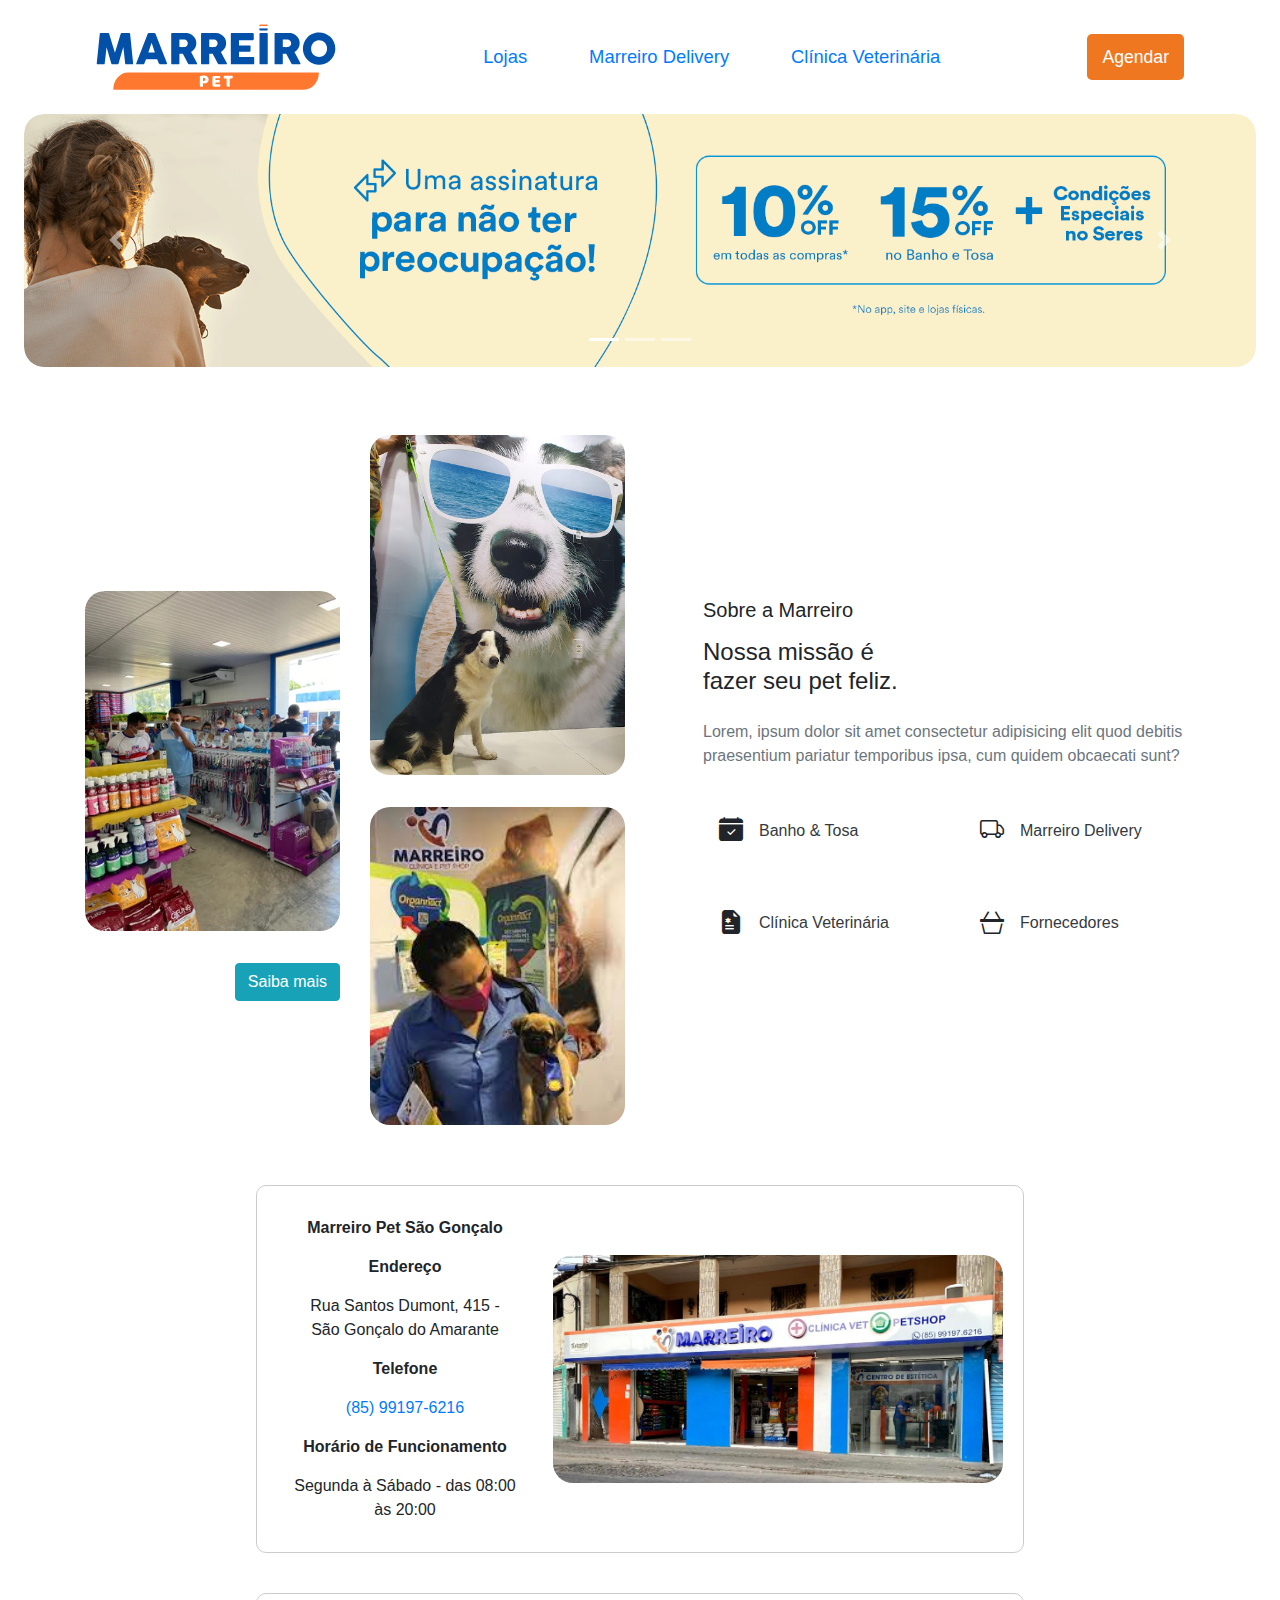
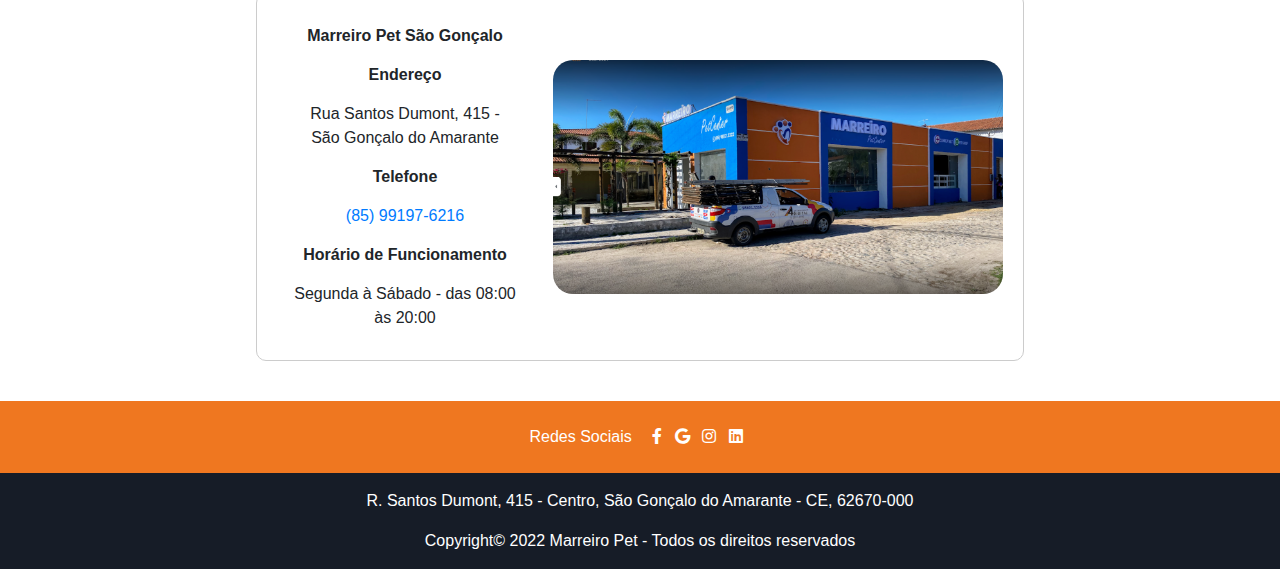
==== commit eb72d603: "added the links in the whatsapp numbers" ====
--- a/index.html
+++ b/index.html
@@ -192,7 +192,7 @@
         <p><strong>Endereço</strong></p>
         <p>Rua Santos Dumont, 415 - <br>São Gonçalo do Amarante</p>
         <p><strong>Telefone</strong></p>
-        <p>(85) 99197-6216</p>
+        <p><a href="https://api.whatsapp.com/send/?phone=5585981173322&text=Ol%C3%A1%2C+eu+gostaria+de+agendar+um+servi%C3%A7o+no+Marreiro+Pec%C3%A9m.&type=phone_number&app_absent=0">(85) 99197-6216</a></p>
         <p><strong>Horário de Funcionamento</strong></p>
         <p>Segunda à Sábado - das 08:00 às 20:00</p>
       </div>
@@ -206,7 +206,7 @@
         <p><strong>Endereço</strong></p>
         <p>Rua Santos Dumont, 415 - <br>São Gonçalo do Amarante</p>
         <p><strong>Telefone</strong></p>
-        <p>(85) 99197-6216</p>
+        <p><a href="https://api.whatsapp.com/send/?phone=5585991976216&text=Ol%C3%A1%2C+gostaria+de+agendar+um+servi%C3%A7o+no+Marreiro+S%C3%A3o+Gon%C3%A7alo.&type=phone_number&app_absent=0">(85) 99197-6216</a></p>
         <p><strong>Horário de Funcionamento</strong></p>
         <p>Segunda à Sábado - das 08:00 às 20:00</p>
       </div>
